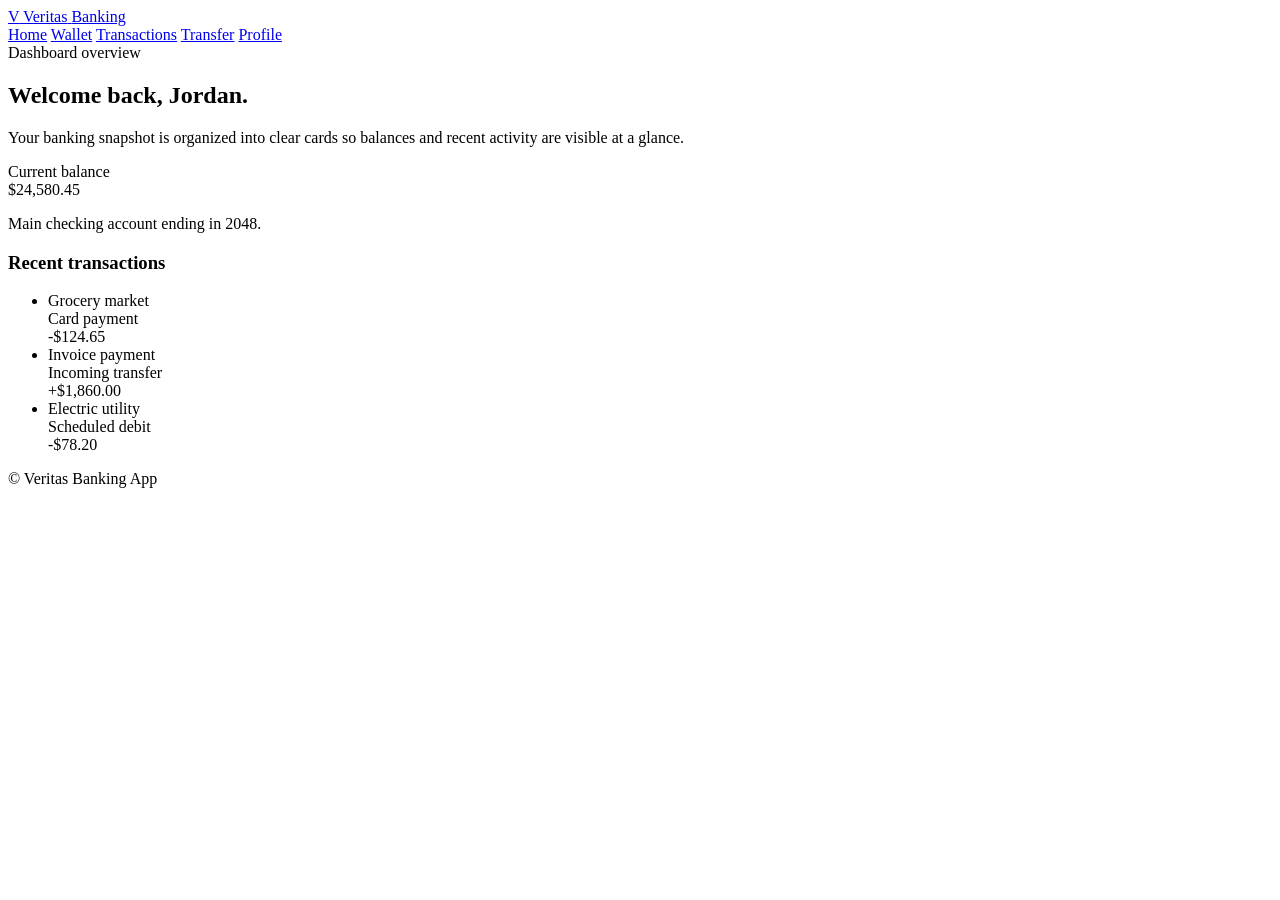
==== src/main/resources/templates/home.html @ 9a3cae2b "feat: basic security configured. feat: added basic front-end feat: impl index page successfully." ====
<!DOCTYPE html>
<html lang="en">
<head>
  <meta charset="UTF-8">
  <meta name="viewport" content="width=device-width, initial-scale=1.0">
  <title>Veritas | Dashboard</title>
  <link rel="stylesheet" href="../../../../../../../veritas-fe/styles.css">
</head>
<body>
  <div class="page-shell">
    <header class="site-header">
      <div class="container navbar">
        <a class="brand" href="home.html" aria-label="Veritas dashboard">
          <span class="logo-mark" aria-hidden="true">V</span>
          <span class="logo-word">
            <span class="logo-name">Veritas</span>
            <span class="logo-tag">Banking</span>
          </span>
        </a>
        <nav class="nav-links" aria-label="Primary navigation">
          <a class="nav-link active" href="home.html">Home</a>
          <a class="nav-link" href="wallet.html">Wallet</a>
          <a class="nav-link" href="transactions.html">Transactions</a>
          <a class="nav-link" href="transfer.html">Transfer</a>
          <a class="nav-link" href="profile.html">Profile</a>
        </nav>
      </div>
    </header>

    <main class="main-content">
      <div class="container content-layout">
        <section class="section-heading">
          <span class="eyebrow">Dashboard overview</span>
          <h1>Welcome back, Jordan.</h1>
          <p class="section-copy">Your banking snapshot is organized into clear cards so balances and recent activity are visible at a glance.</p>
        </section>

        <section class="grid grid-2">
          <article class="summary-card">
            <span class="summary-label">Current balance</span>
            <div class="metric-value">$24,580.45</div>
            <p class="text-muted">Main checking account ending in 2048.</p>
          </article>

          <article class="summary-card">
            <h3>Recent transactions</h3>
            <ul class="transaction-list">
              <li class="transaction-item">
                <div>
                  <div class="item-title">Grocery market</div>
                  <div class="item-subtitle">Card payment</div>
                </div>
                <div class="amount-negative">-$124.65</div>
              </li>
              <li class="transaction-item">
                <div>
                  <div class="item-title">Invoice payment</div>
                  <div class="item-subtitle">Incoming transfer</div>
                </div>
                <div class="amount-positive">+$1,860.00</div>
              </li>
              <li class="transaction-item">
                <div>
                  <div class="item-title">Electric utility</div>
                  <div class="item-subtitle">Scheduled debit</div>
                </div>
                <div class="amount-negative">-$78.20</div>
              </li>
            </ul>
          </article>
        </section>
      </div>
    </main>

    <footer class="footer">
      <div class="container footer-inner">
        <p>&copy; Veritas Banking App</p>
      </div>
    </footer>
  </div>
</body>
</html>
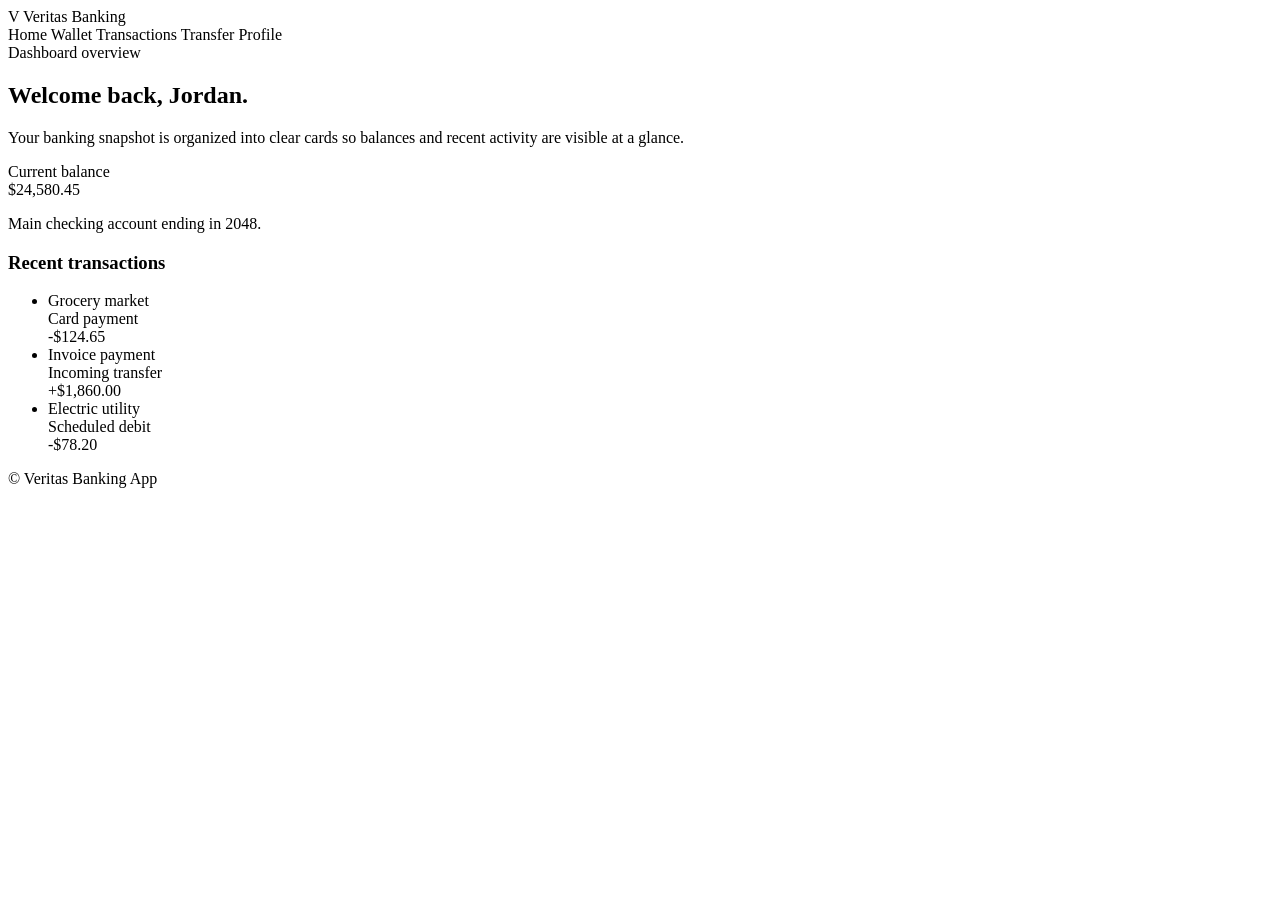
==== commit dcc73bbb: "feat:added proper link nav using thymeleaf feat:added endpoints for login,register,index pages" ====
--- a/src/main/resources/templates/home.html
+++ b/src/main/resources/templates/home.html
@@ -4,13 +4,13 @@
   <meta charset="UTF-8">
   <meta name="viewport" content="width=device-width, initial-scale=1.0">
   <title>Veritas | Dashboard</title>
-  <link rel="stylesheet" href="../../../../../../../veritas-fe/styles.css">
+  <link rel="stylesheet" href="/css/styles.css">
 </head>
 <body>
   <div class="page-shell">
     <header class="site-header">
       <div class="container navbar">
-        <a class="brand" href="home.html" aria-label="Veritas dashboard">
+        <a class="brand" th:href="@{/home}" aria-label="Veritas dashboard">
           <span class="logo-mark" aria-hidden="true">V</span>
           <span class="logo-word">
             <span class="logo-name">Veritas</span>
@@ -18,11 +18,11 @@
           </span>
         </a>
         <nav class="nav-links" aria-label="Primary navigation">
-          <a class="nav-link active" href="home.html">Home</a>
-          <a class="nav-link" href="wallet.html">Wallet</a>
-          <a class="nav-link" href="transactions.html">Transactions</a>
-          <a class="nav-link" href="transfer.html">Transfer</a>
-          <a class="nav-link" href="profile.html">Profile</a>
+          <a class="nav-link active" th:href="@{/home}">Home</a>
+          <a class="nav-link" th:href="@{/wallets}">Wallet</a>
+          <a class="nav-link" th:href="@{/transactions}">Transactions</a>
+          <a class="nav-link" th:href="@{/transfers}">Transfer</a>
+          <a class="nav-link" th:href="@{/profile}">Profile</a>
         </nav>
       </div>
     </header>
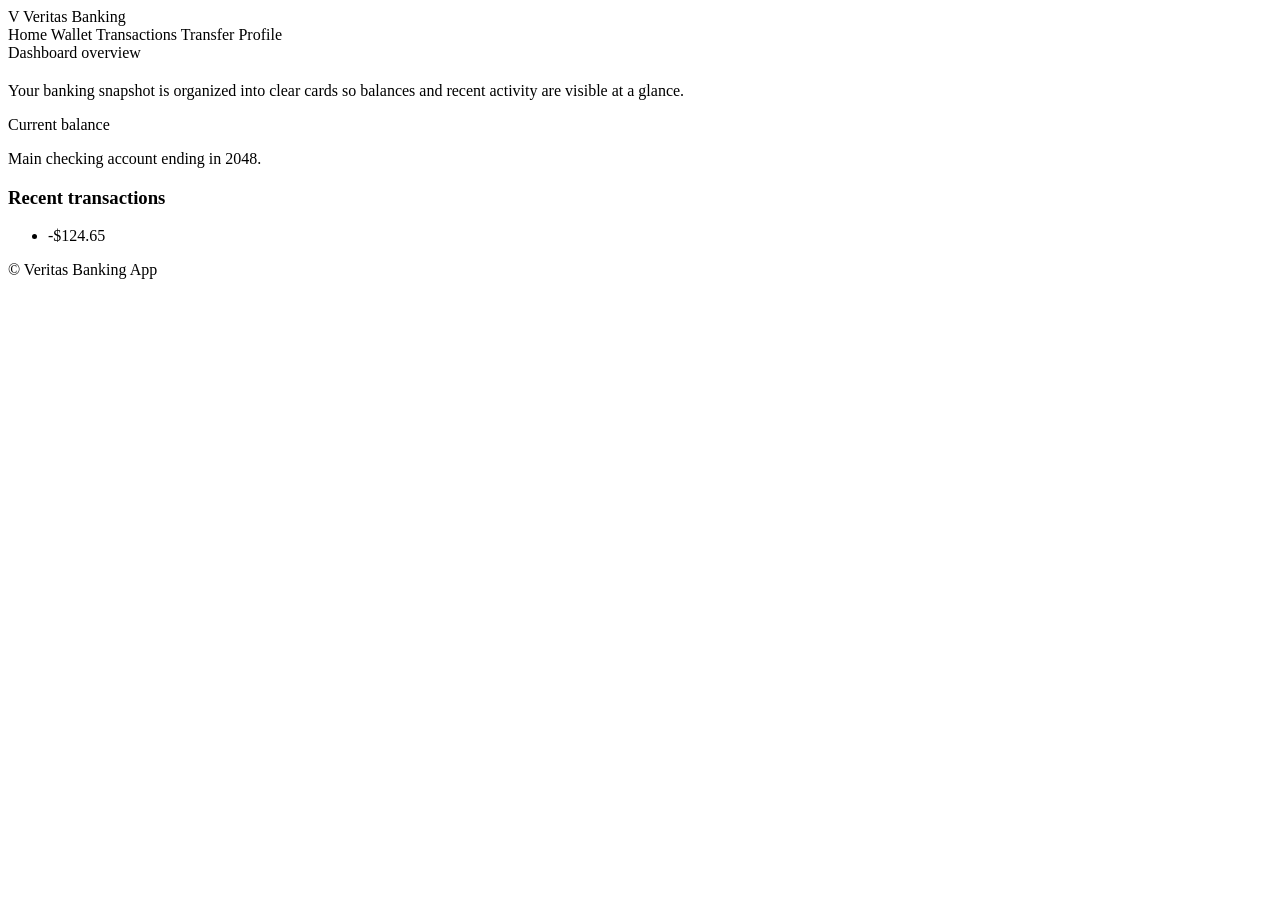
==== commit 4623c070: "feat:proper data binding home page" ====
--- a/src/main/resources/templates/home.html
+++ b/src/main/resources/templates/home.html
@@ -31,40 +31,26 @@
       <div class="container content-layout">
         <section class="section-heading">
           <span class="eyebrow">Dashboard overview</span>
-          <h1>Welcome back, Jordan.</h1>
+          <h1 th:text="'Welcome back, ' + ${user.username}"></h1>
           <p class="section-copy">Your banking snapshot is organized into clear cards so balances and recent activity are visible at a glance.</p>
         </section>
 
         <section class="grid grid-2">
           <article class="summary-card">
             <span class="summary-label">Current balance</span>
-            <div class="metric-value">$24,580.45</div>
+            <div th:text="'$'+${balance}" class="metric-value"></div>
             <p class="text-muted">Main checking account ending in 2048.</p>
           </article>
 
           <article class="summary-card">
             <h3>Recent transactions</h3>
             <ul class="transaction-list">
-              <li class="transaction-item">
+              <li th:each="tx : ${recentTransactions}" class="transaction-item">
                 <div>
-                  <div class="item-title">Grocery market</div>
-                  <div class="item-subtitle">Card payment</div>
+                  <div th:text="'$' + ${tx.description}" class="item-title"></div>
+                  <div th:text="'$' + ${tx.createdAt}" class="item-subtitle"></div>
                 </div>
-                <div class="amount-negative">-$124.65</div>
-              </li>
-              <li class="transaction-item">
-                <div>
-                  <div class="item-title">Invoice payment</div>
-                  <div class="item-subtitle">Incoming transfer</div>
-                </div>
-                <div class="amount-positive">+$1,860.00</div>
-              </li>
-              <li class="transaction-item">
-                <div>
-                  <div class="item-title">Electric utility</div>
-                  <div class="item-subtitle">Scheduled debit</div>
-                </div>
-                <div class="amount-negative">-$78.20</div>
+                <div th:text="'$' + ${tx.amount}" class="amount-negative">-$124.65</div>
               </li>
             </ul>
           </article>
